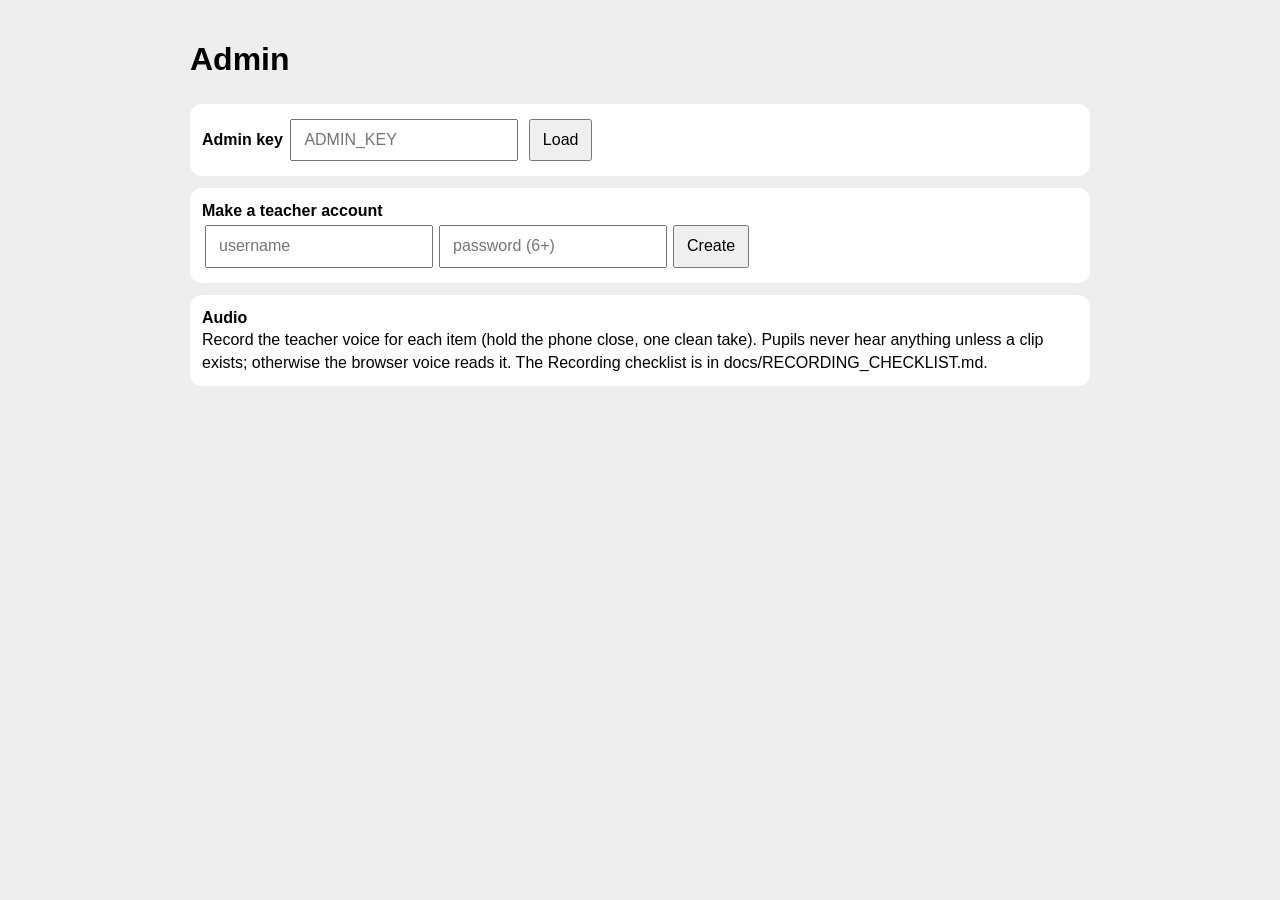
==== public/admin.html @ 70c6d01e "Add files via upload" ====
<!doctype html><html lang="en"><head><meta charset="utf-8"><meta name="viewport" content="width=device-width,initial-scale=1"><title>Admin · Night Market Chinese</title>
<style>body{font:16px/1.4 "PingFang SC","Noto Sans SC","Microsoft YaHei",sans-serif;max-width:900px;margin:0 auto;padding:16px;background:#eee}section{background:#fff;border-radius:12px;padding:12px;margin:12px 0}input,button{font:inherit;padding:8px 12px;margin:3px}button{cursor:pointer}.row{display:flex;gap:8px;align-items:center;border-bottom:1px solid #0002;padding:4px 0}.row b{font-size:22px;min-width:130px}.have{color:#2a9d8f}.sp{flex:1}</style></head>
<body><h1>Admin</h1><section><b>Admin key</b> <input id="key" type="password" placeholder="ADMIN_KEY"> <button id="load">Load</button></section>
<section><b>Make a teacher account</b><br><input id="tu" placeholder="username"><input id="tp" type="password" placeholder="password (6+)"><button id="mk">Create</button> <span id="tm"></span></section>
<section><b>Audio</b><div class="note">Record the teacher voice for each item (hold the phone close, one clean take). Pupils never hear anything unless a clip exists; otherwise the browser voice reads it. The Recording checklist is in docs/RECORDING_CHECKLIST.md.</div><div id="list"></div></section>
<script type="module">
import D from './zh-data.js';
const $=s=>document.querySelector(s);const key=()=>$('#key').value;
const items=[...D.WORDS.map(w=>['w',w.w]),...D.SENTS.map(s=>['s',s.text.replace(/[。？]/g,'')])];
async function load(){const r=await fetch('/api/admin/audio',{headers:{'x-admin-key':key()}});if(!r.ok){$('#list').textContent='Wrong admin key';return}const have=new Set((await r.json()).clips.map(c=>c.kind+':'+c.key));$('#list').replaceChildren();
 for(const [k,t] of items){const row=document.createElement('div');row.className='row';const b=document.createElement('b');b.textContent=t;const st=document.createElement('span');st.className='sp'+(have.has(k+':'+t)?' have':'');st.textContent=have.has(k+':'+t)?'✔ recorded':'not yet';
  const rec=document.createElement('button');rec.textContent='🎤 Record (3 s)';rec.onclick=async()=>{try{const s=await navigator.mediaDevices.getUserMedia({audio:true}),mr=new MediaRecorder(s),ps=[];mr.ondataavailable=e=>ps.push(e.data);mr.onstop=async()=>{s.getTracks().forEach(x=>x.stop());const blob=new Blob(ps);const r=await fetch('/api/admin/audio?kind='+k+'&key='+encodeURIComponent(t),{method:'POST',headers:{'x-admin-key':key(),'content-type':mr.mimeType||'audio/webm'},body:blob});st.textContent=r.ok?'✔ recorded':'failed';st.className='sp'+(r.ok?' have':'')};mr.start();rec.textContent='… recording';setTimeout(()=>{mr.stop();rec.textContent='🎤 Record (3 s)'},k==='s'?6000:3000)}catch{st.textContent='microphone not allowed'}};
  const play=document.createElement('button');play.textContent='▶';play.onclick=()=>new Audio('/api/audio/'+k+'/'+encodeURIComponent(t)).play();row.append(b,st,rec,play);$('#list').append(row)}}
$('#load').onclick=load;
$('#mk').onclick=async()=>{const r=await fetch('/api/admin/teacher',{method:'POST',headers:{'content-type':'application/json'},body:JSON.stringify({key:key(),user:$('#tu').value,pass:$('#tp').value})});$('#tm').textContent=r.ok?'Created':(await r.json()).error};
</script></body></html>
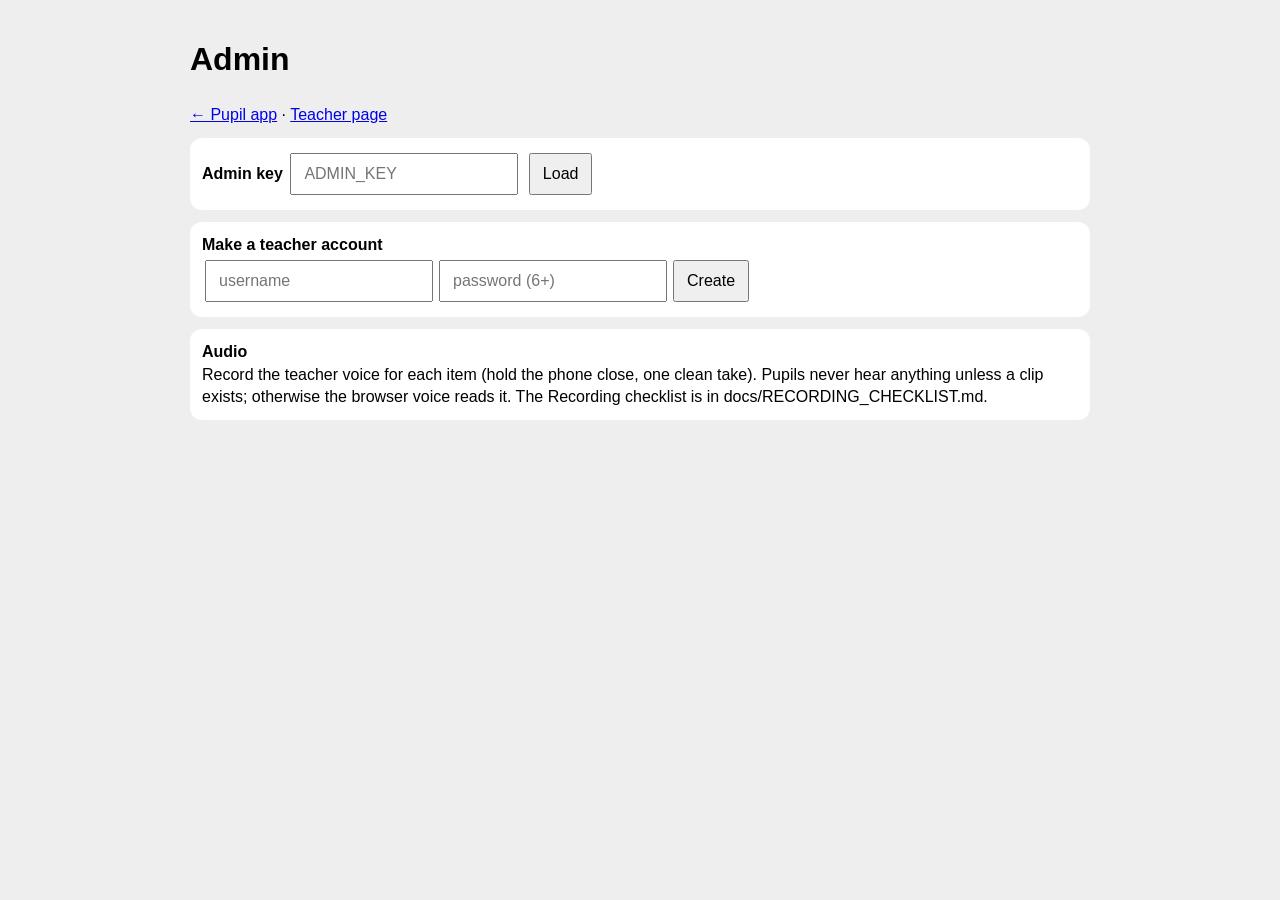
==== commit 4ecd6d24: "Add files via upload" ====
--- a/public/admin.html
+++ b/public/admin.html
@@ -1,6 +1,6 @@
-<!doctype html><html lang="en"><head><meta charset="utf-8"><meta name="viewport" content="width=device-width,initial-scale=1"><title>Admin · Night Market Chinese</title>
+<!doctype html><html lang="en"><head><meta charset="utf-8"><meta name="viewport" content="width=device-width,initial-scale=1"><title>Admin · Speak Mandarin 讲华语</title>
 <style>body{font:16px/1.4 "PingFang SC","Noto Sans SC","Microsoft YaHei",sans-serif;max-width:900px;margin:0 auto;padding:16px;background:#eee}section{background:#fff;border-radius:12px;padding:12px;margin:12px 0}input,button{font:inherit;padding:8px 12px;margin:3px}button{cursor:pointer}.row{display:flex;gap:8px;align-items:center;border-bottom:1px solid #0002;padding:4px 0}.row b{font-size:22px;min-width:130px}.have{color:#2a9d8f}.sp{flex:1}</style></head>
-<body><h1>Admin</h1><section><b>Admin key</b> <input id="key" type="password" placeholder="ADMIN_KEY"> <button id="load">Load</button></section>
+<body><h1>Admin</h1><div class="note"><a href="/">← Pupil app</a> · <a href="/teacher.html">Teacher page</a></div><section><b>Admin key</b> <input id="key" type="password" placeholder="ADMIN_KEY"> <button id="load">Load</button></section>
 <section><b>Make a teacher account</b><br><input id="tu" placeholder="username"><input id="tp" type="password" placeholder="password (6+)"><button id="mk">Create</button> <span id="tm"></span></section>
 <section><b>Audio</b><div class="note">Record the teacher voice for each item (hold the phone close, one clean take). Pupils never hear anything unless a clip exists; otherwise the browser voice reads it. The Recording checklist is in docs/RECORDING_CHECKLIST.md.</div><div id="list"></div></section>
 <script type="module">
